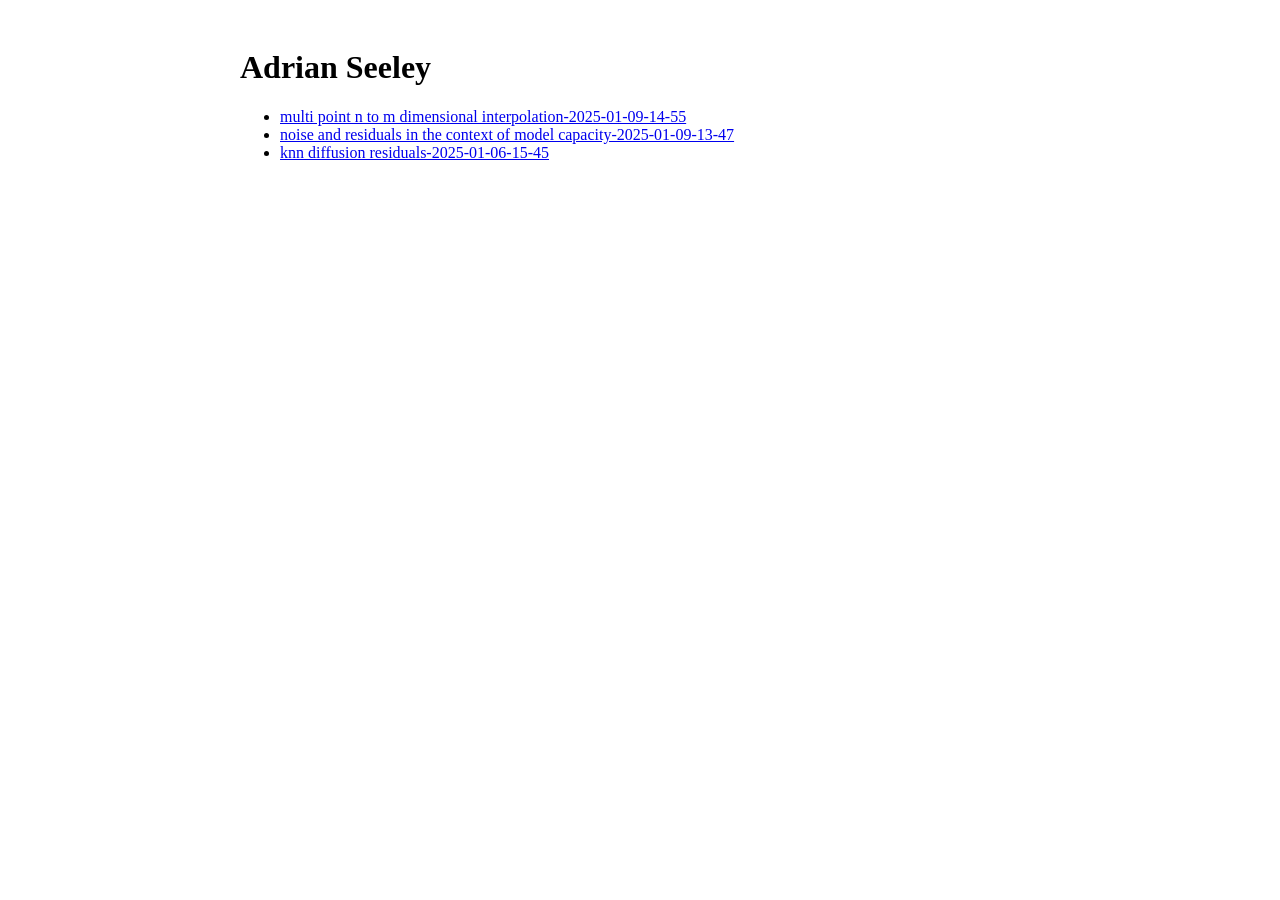
==== index.html @ f56ce714 "." ====
<!DOCTYPE html>
<html lang="en">
    <head>
        <meta charset="UTF-8">
        <meta name="viewport" content="width=device-width, initial-scale=1.0">
        <meta http-equiv="X-UA-Compatible" content="ie=edge">
        <title>AdrianSeeley.com</title>
        <style>
            .container {
                margin: 0 auto;
                max-width: 800px;
                padding: 20px;
            }
        </style>
    </head>
    <body>
        <div class="container">
            <h1>Adrian Seeley</h1>
            <ul>
                <li><a href="./multi point n to m dimensional interpolation-2025-01-09-14-55">multi point n to m dimensional interpolation-2025-01-09-14-55</a></li>
                <li><a href="./noise and residuals in the context of model capacity-2025-01-09-13-47.pdf">noise and residuals in the context of model capacity-2025-01-09-13-47</a></li>
                <li><a href="./knn diffusion residuals-2025-01-06-15-45.pdf">knn diffusion residuals-2025-01-06-15-45</a></li>
            </ul>
        </div>
    </body>
</html>
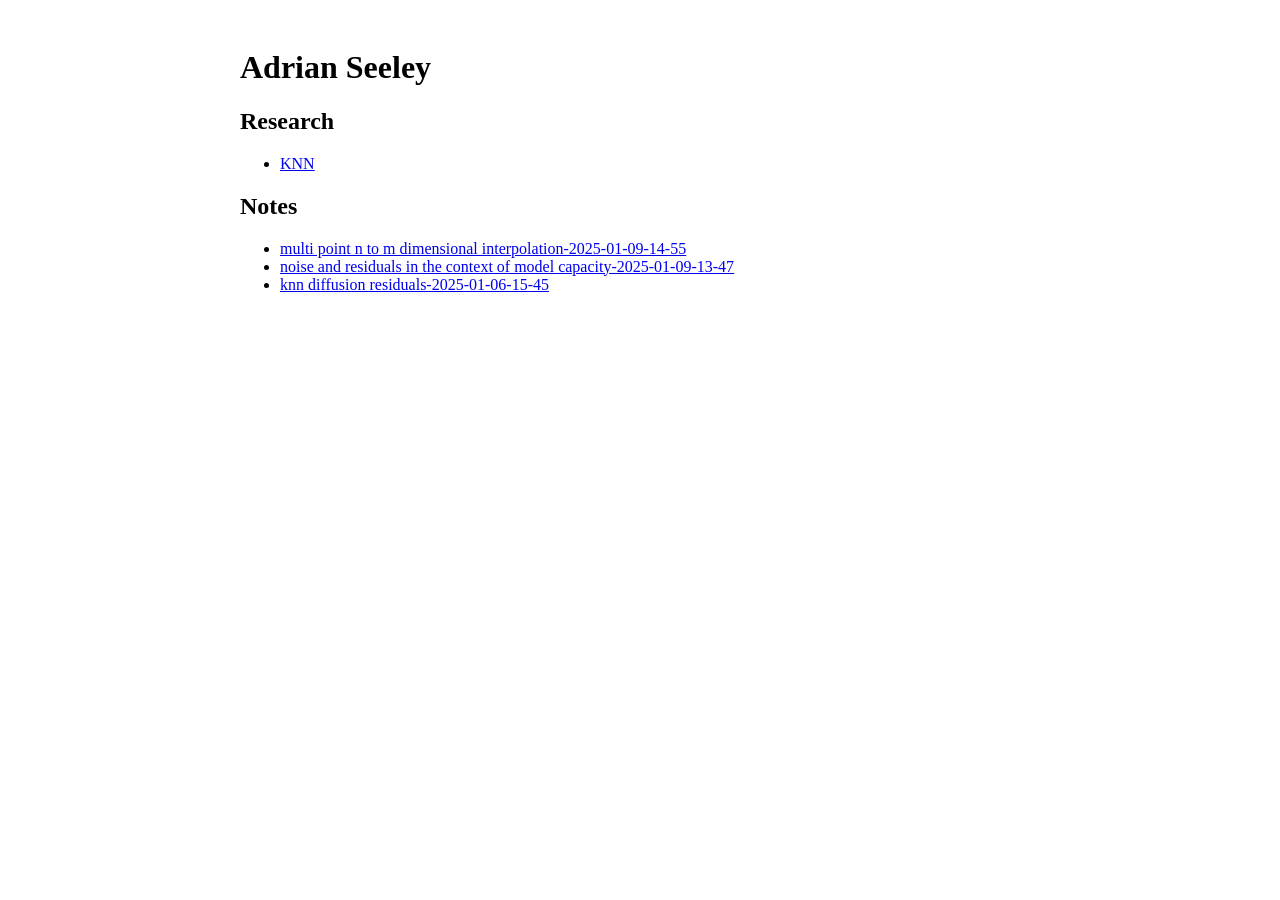
==== commit af51d2bc: "." ====
--- a/index.html
+++ b/index.html
@@ -16,8 +16,13 @@
     <body>
         <div class="container">
             <h1>Adrian Seeley</h1>
+            <h2>Research</h2>
             <ul>
-                <li><a href="./multi point n to m dimensional interpolation-2025-01-09-14-55">multi point n to m dimensional interpolation-2025-01-09-14-55</a></li>
+                <li><a href="./knn.html">KNN</a></li>
+            </ul>
+            <h2>Notes</h2>
+            <ul>
+                <li><a href="./multi point n to m dimensional interpolation-2025-01-09-14-55.pdf">multi point n to m dimensional interpolation-2025-01-09-14-55</a></li>
                 <li><a href="./noise and residuals in the context of model capacity-2025-01-09-13-47.pdf">noise and residuals in the context of model capacity-2025-01-09-13-47</a></li>
                 <li><a href="./knn diffusion residuals-2025-01-06-15-45.pdf">knn diffusion residuals-2025-01-06-15-45</a></li>
             </ul>
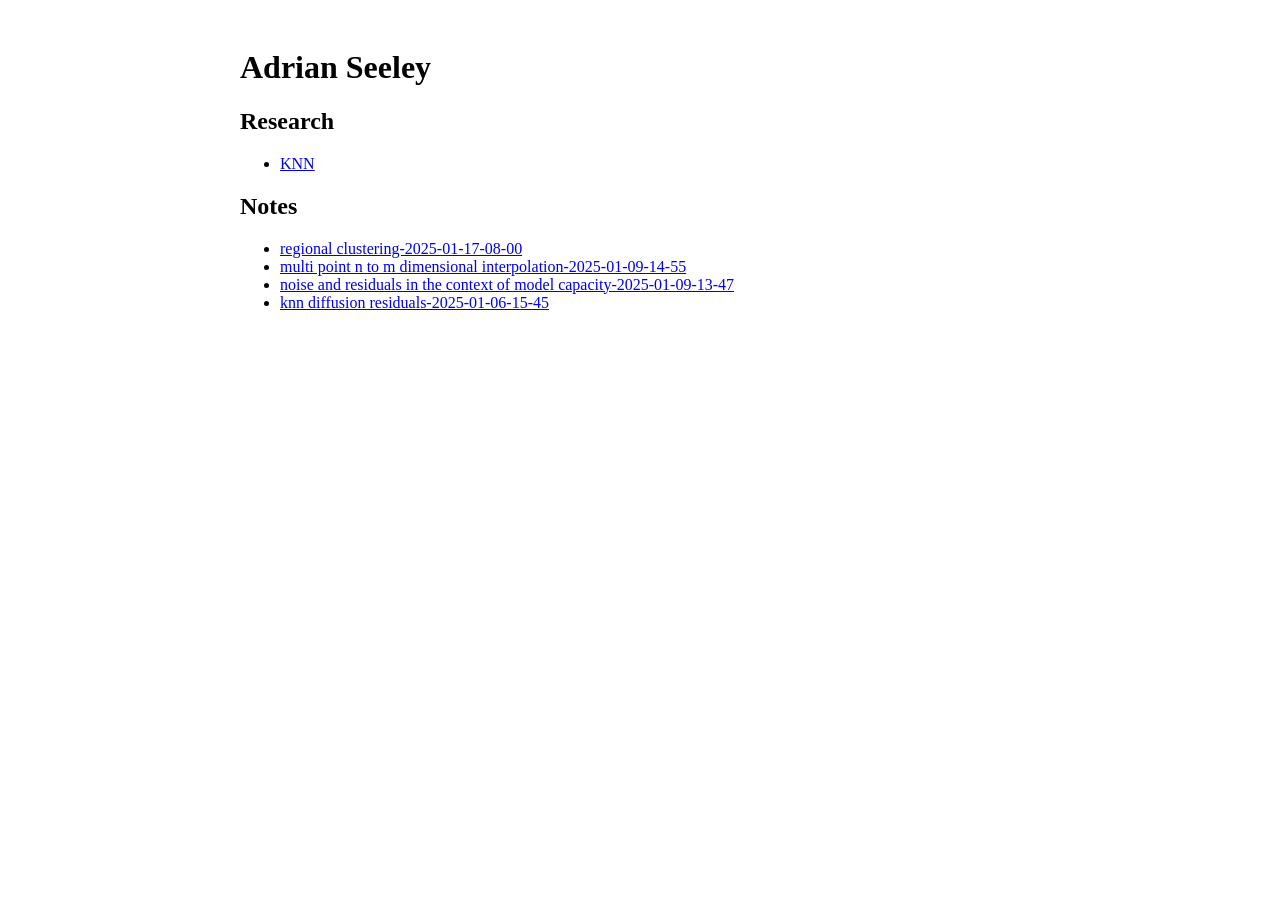
==== commit 4c634a3d: "." ====
--- a/index.html
+++ b/index.html
@@ -22,6 +22,7 @@
             </ul>
             <h2>Notes</h2>
             <ul>
+                <li><a href="./regional clustering-2025-01-17-08-00.pdf">regional clustering-2025-01-17-08-00</a></li>
                 <li><a href="./multi point n to m dimensional interpolation-2025-01-09-14-55.pdf">multi point n to m dimensional interpolation-2025-01-09-14-55</a></li>
                 <li><a href="./noise and residuals in the context of model capacity-2025-01-09-13-47.pdf">noise and residuals in the context of model capacity-2025-01-09-13-47</a></li>
                 <li><a href="./knn diffusion residuals-2025-01-06-15-45.pdf">knn diffusion residuals-2025-01-06-15-45</a></li>
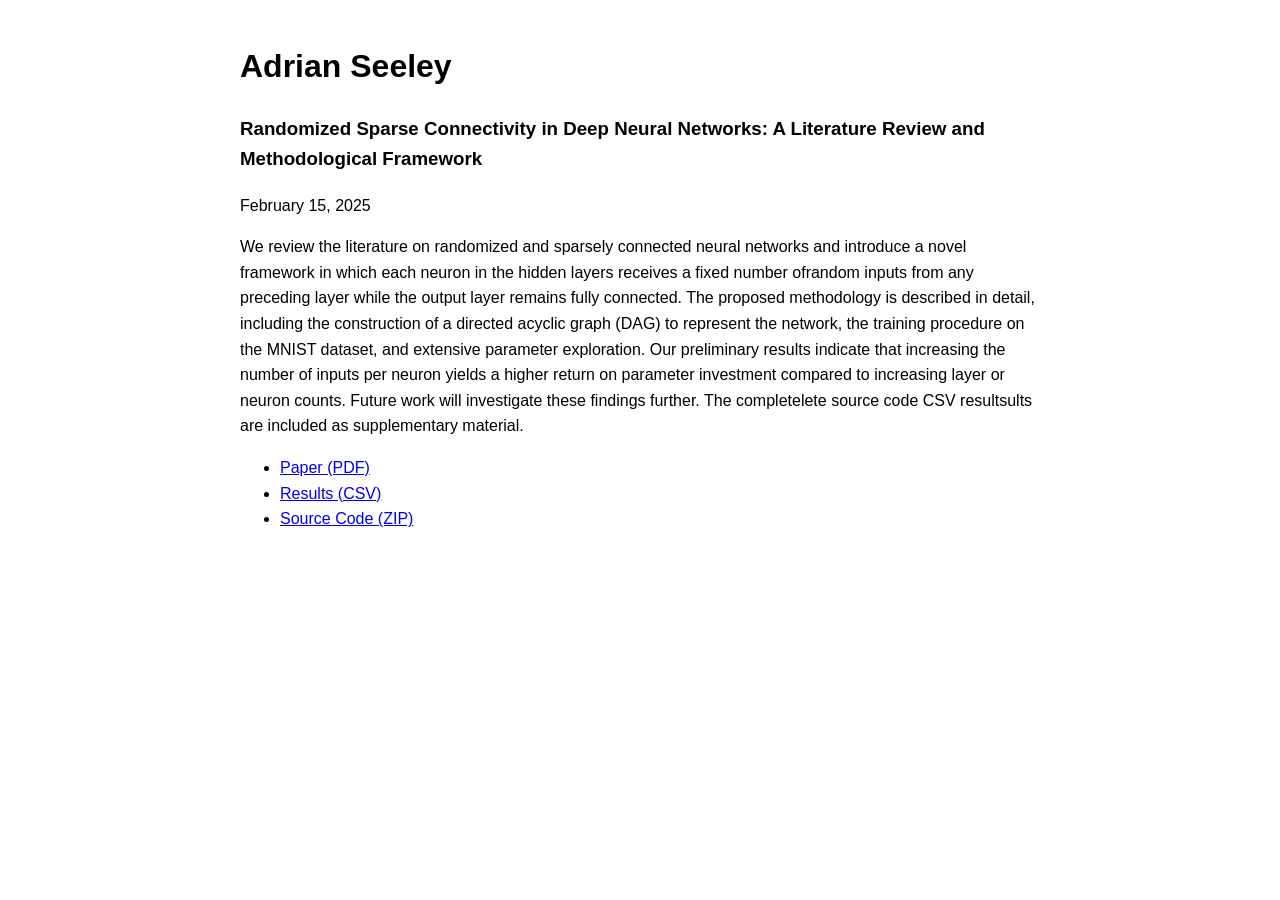
==== commit b58cd6a2: "paper" ====
--- a/index.html
+++ b/index.html
@@ -11,21 +11,26 @@
                 max-width: 800px;
                 padding: 20px;
             }
+            body {
+                font-family: Arial, sans-serif;
+                margin: 0;
+                padding: 0;
+                line-height: 1.6;
+            }
         </style>
     </head>
     <body>
         <div class="container">
             <h1>Adrian Seeley</h1>
-            <h2>Research</h2>
+            <h3>Randomized Sparse Connectivity in Deep Neural Networks: A Literature Review and Methodological Framework</h3>
+            <div>February 15, 2025</div>
+            <p>
+                We review the literature on randomized and sparsely connected neural networks and introduce a novel framework in which each neuron in the hidden layers receives a fixed number ofrandom inputs from any preceding layer while the output layer remains fully connected. The proposed methodology is described in detail, including the construction of a directed acyclic graph (DAG) to represent the network, the training procedure on the MNIST dataset, and extensive parameter exploration. Our preliminary results indicate that increasing the number of inputs per neuron yields a higher return on parameter investment compared to increasing layer or neuron counts. Future work will investigate these findings further. The completelete source code CSV resultsults are included as supplementary material.
+            </p>
             <ul>
-                <li><a href="./knn.html">KNN</a></li>
-            </ul>
-            <h2>Notes</h2>
-            <ul>
-                <li><a href="./regional clustering-2025-01-17-08-00.pdf">regional clustering-2025-01-17-08-00</a></li>
-                <li><a href="./multi point n to m dimensional interpolation-2025-01-09-14-55.pdf">multi point n to m dimensional interpolation-2025-01-09-14-55</a></li>
-                <li><a href="./noise and residuals in the context of model capacity-2025-01-09-13-47.pdf">noise and residuals in the context of model capacity-2025-01-09-13-47</a></li>
-                <li><a href="./knn diffusion residuals-2025-01-06-15-45.pdf">knn diffusion residuals-2025-01-06-15-45</a></li>
+                <li><a href="./Seeley2025-FEB-15-PAPER.pdf">Paper (PDF)</a></li>
+                <li><a href="./Seeley2025-FEB-15-RESULTS.csv">Results (CSV)</a></li>
+                <li><a href="./Seeley2025-FEB-15-SOURCE.zip">Source Code (ZIP)</a></li>
             </ul>
         </div>
     </body>
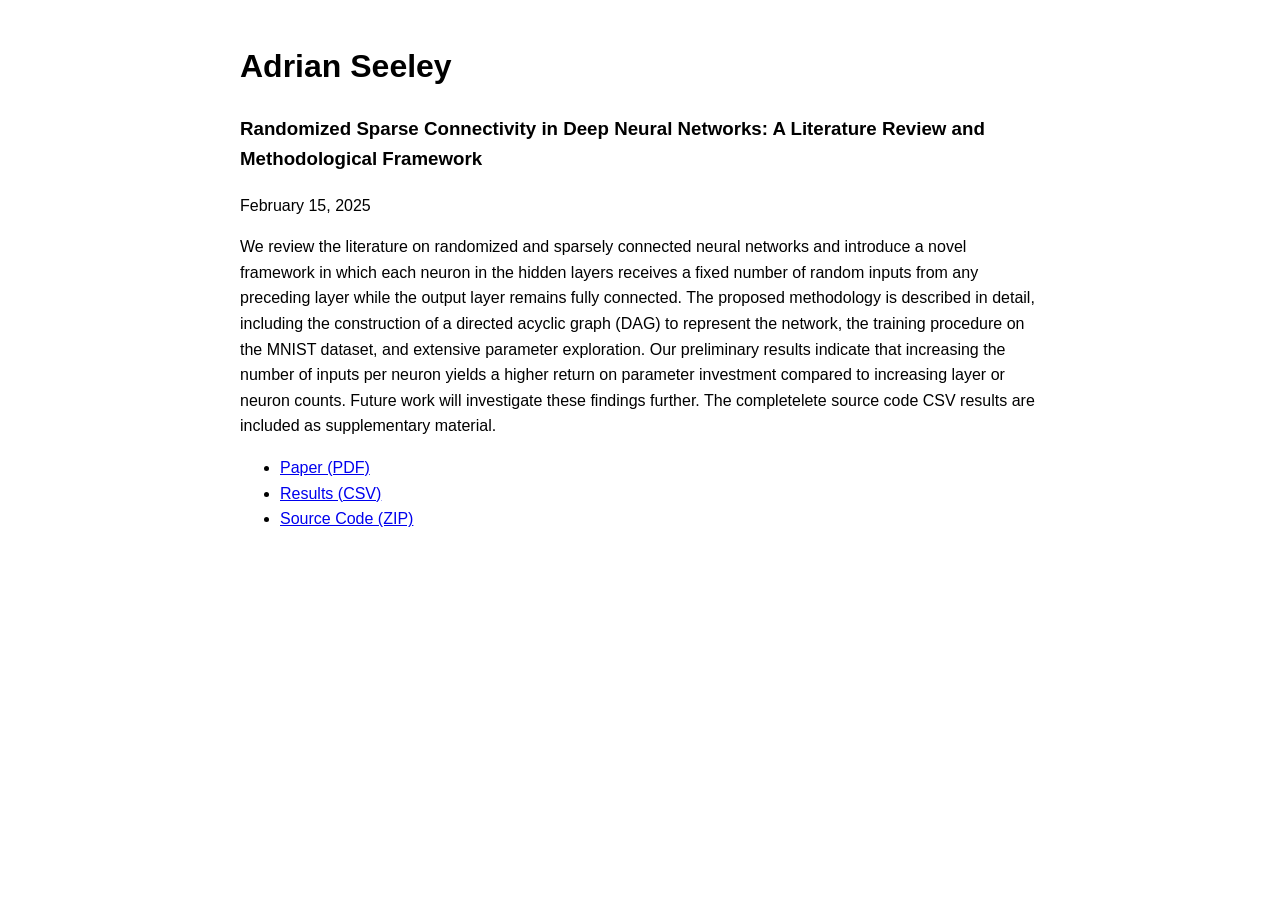
==== commit 21ee4caa: "Update index.html" ====
--- a/index.html
+++ b/index.html
@@ -25,7 +25,7 @@
             <h3>Randomized Sparse Connectivity in Deep Neural Networks: A Literature Review and Methodological Framework</h3>
             <div>February 15, 2025</div>
             <p>
-                We review the literature on randomized and sparsely connected neural networks and introduce a novel framework in which each neuron in the hidden layers receives a fixed number ofrandom inputs from any preceding layer while the output layer remains fully connected. The proposed methodology is described in detail, including the construction of a directed acyclic graph (DAG) to represent the network, the training procedure on the MNIST dataset, and extensive parameter exploration. Our preliminary results indicate that increasing the number of inputs per neuron yields a higher return on parameter investment compared to increasing layer or neuron counts. Future work will investigate these findings further. The completelete source code CSV resultsults are included as supplementary material.
+                We review the literature on randomized and sparsely connected neural networks and introduce a novel framework in which each neuron in the hidden layers receives a fixed number of random inputs from any preceding layer while the output layer remains fully connected. The proposed methodology is described in detail, including the construction of a directed acyclic graph (DAG) to represent the network, the training procedure on the MNIST dataset, and extensive parameter exploration. Our preliminary results indicate that increasing the number of inputs per neuron yields a higher return on parameter investment compared to increasing layer or neuron counts. Future work will investigate these findings further. The completelete source code CSV results are included as supplementary material.
             </p>
             <ul>
                 <li><a href="./Seeley2025-FEB-15-PAPER.pdf">Paper (PDF)</a></li>
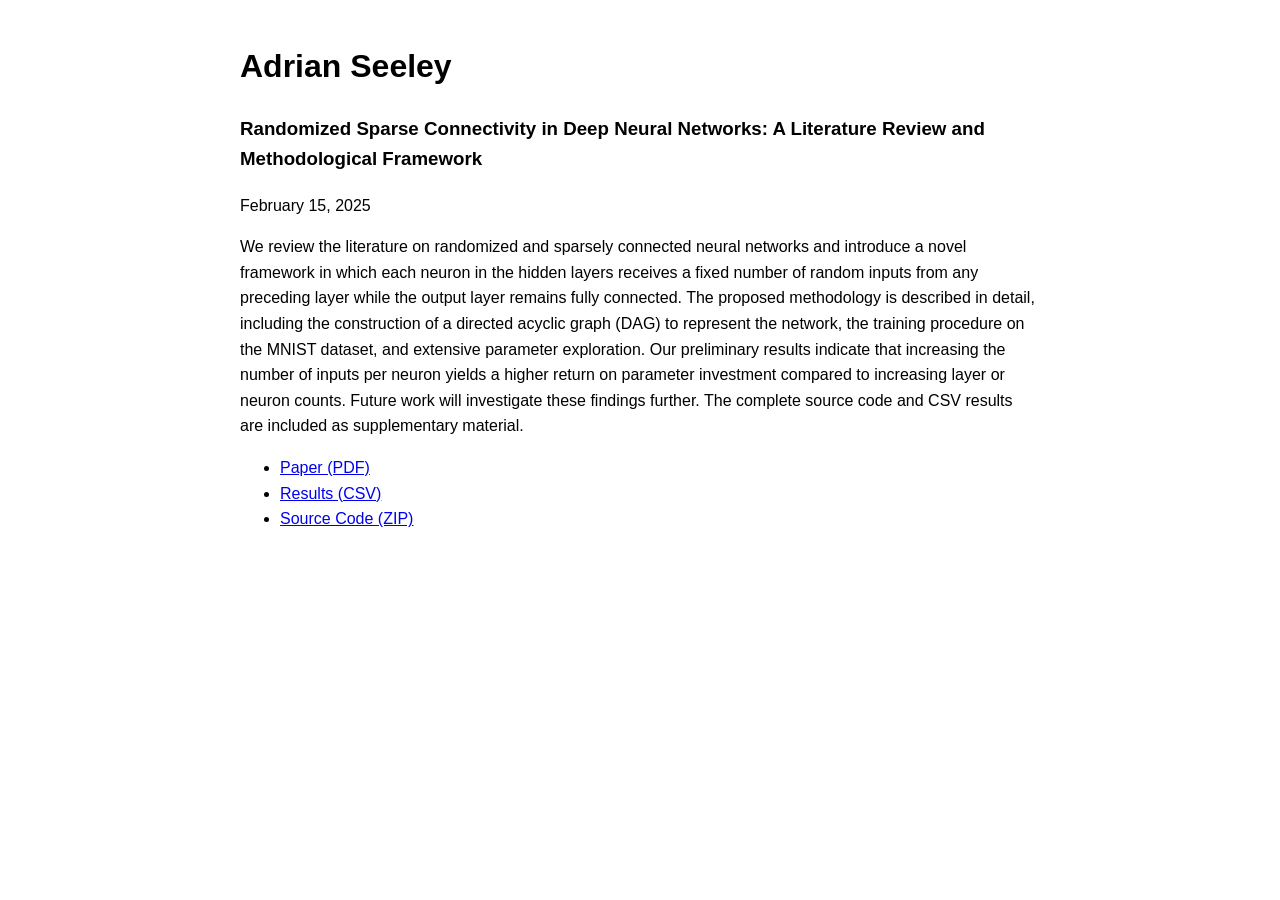
==== commit 4e7c4892: "Update index.html" ====
--- a/index.html
+++ b/index.html
@@ -25,7 +25,7 @@
             <h3>Randomized Sparse Connectivity in Deep Neural Networks: A Literature Review and Methodological Framework</h3>
             <div>February 15, 2025</div>
             <p>
-                We review the literature on randomized and sparsely connected neural networks and introduce a novel framework in which each neuron in the hidden layers receives a fixed number of random inputs from any preceding layer while the output layer remains fully connected. The proposed methodology is described in detail, including the construction of a directed acyclic graph (DAG) to represent the network, the training procedure on the MNIST dataset, and extensive parameter exploration. Our preliminary results indicate that increasing the number of inputs per neuron yields a higher return on parameter investment compared to increasing layer or neuron counts. Future work will investigate these findings further. The completelete source code CSV results are included as supplementary material.
+                We review the literature on randomized and sparsely connected neural networks and introduce a novel framework in which each neuron in the hidden layers receives a fixed number of random inputs from any preceding layer while the output layer remains fully connected. The proposed methodology is described in detail, including the construction of a directed acyclic graph (DAG) to represent the network, the training procedure on the MNIST dataset, and extensive parameter exploration. Our preliminary results indicate that increasing the number of inputs per neuron yields a higher return on parameter investment compared to increasing layer or neuron counts. Future work will investigate these findings further. The complete source code and CSV results are included as supplementary material.
             </p>
             <ul>
                 <li><a href="./Seeley2025-FEB-15-PAPER.pdf">Paper (PDF)</a></li>
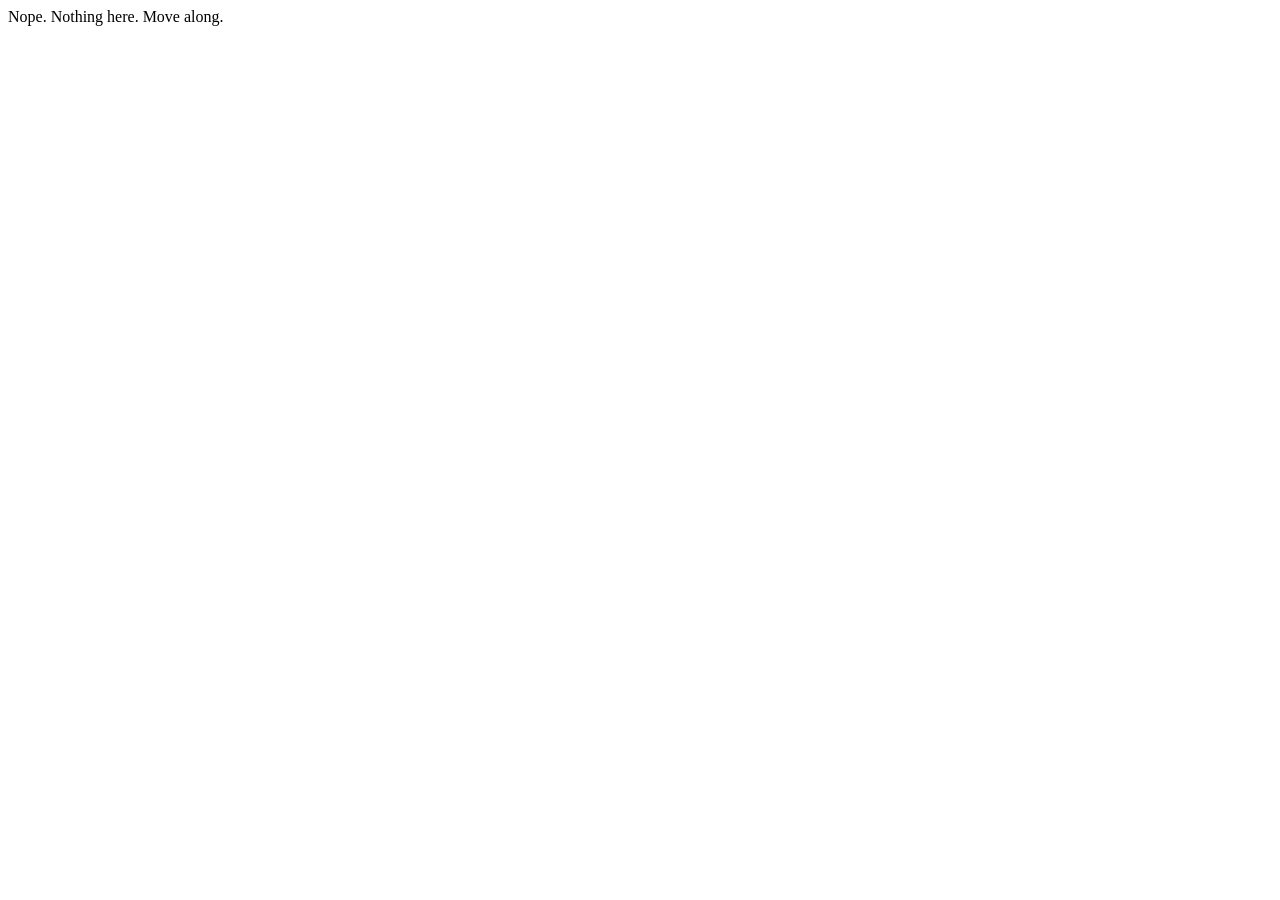
==== commit 057783d2: "." ====
--- a/index.html
+++ b/index.html
@@ -5,33 +5,10 @@
         <meta name="viewport" content="width=device-width, initial-scale=1.0">
         <meta http-equiv="X-UA-Compatible" content="ie=edge">
         <title>AdrianSeeley.com</title>
-        <style>
-            .container {
-                margin: 0 auto;
-                max-width: 800px;
-                padding: 20px;
-            }
-            body {
-                font-family: Arial, sans-serif;
-                margin: 0;
-                padding: 0;
-                line-height: 1.6;
-            }
-        </style>
     </head>
     <body>
-        <div class="container">
-            <h1>Adrian Seeley</h1>
-            <h3>Randomized Sparse Connectivity in Deep Neural Networks: A Literature Review and Methodological Framework</h3>
-            <div>February 15, 2025</div>
-            <p>
-                We review the literature on randomized and sparsely connected neural networks and introduce a novel framework in which each neuron in the hidden layers receives a fixed number of random inputs from any preceding layer while the output layer remains fully connected. The proposed methodology is described in detail, including the construction of a directed acyclic graph (DAG) to represent the network, the training procedure on the MNIST dataset, and extensive parameter exploration. Our preliminary results indicate that increasing the number of inputs per neuron yields a higher return on parameter investment compared to increasing layer or neuron counts. Future work will investigate these findings further. The complete source code and CSV results are included as supplementary material.
-            </p>
-            <ul>
-                <li><a href="./Seeley2025-FEB-15-PAPER.pdf">Paper (PDF)</a></li>
-                <li><a href="./Seeley2025-FEB-15-RESULTS.csv">Results (CSV)</a></li>
-                <li><a href="./Seeley2025-FEB-15-SOURCE.zip">Source Code (ZIP)</a></li>
-            </ul>
+        <div>
+            Nope. Nothing here. Move along.
         </div>
     </body>
 </html>
